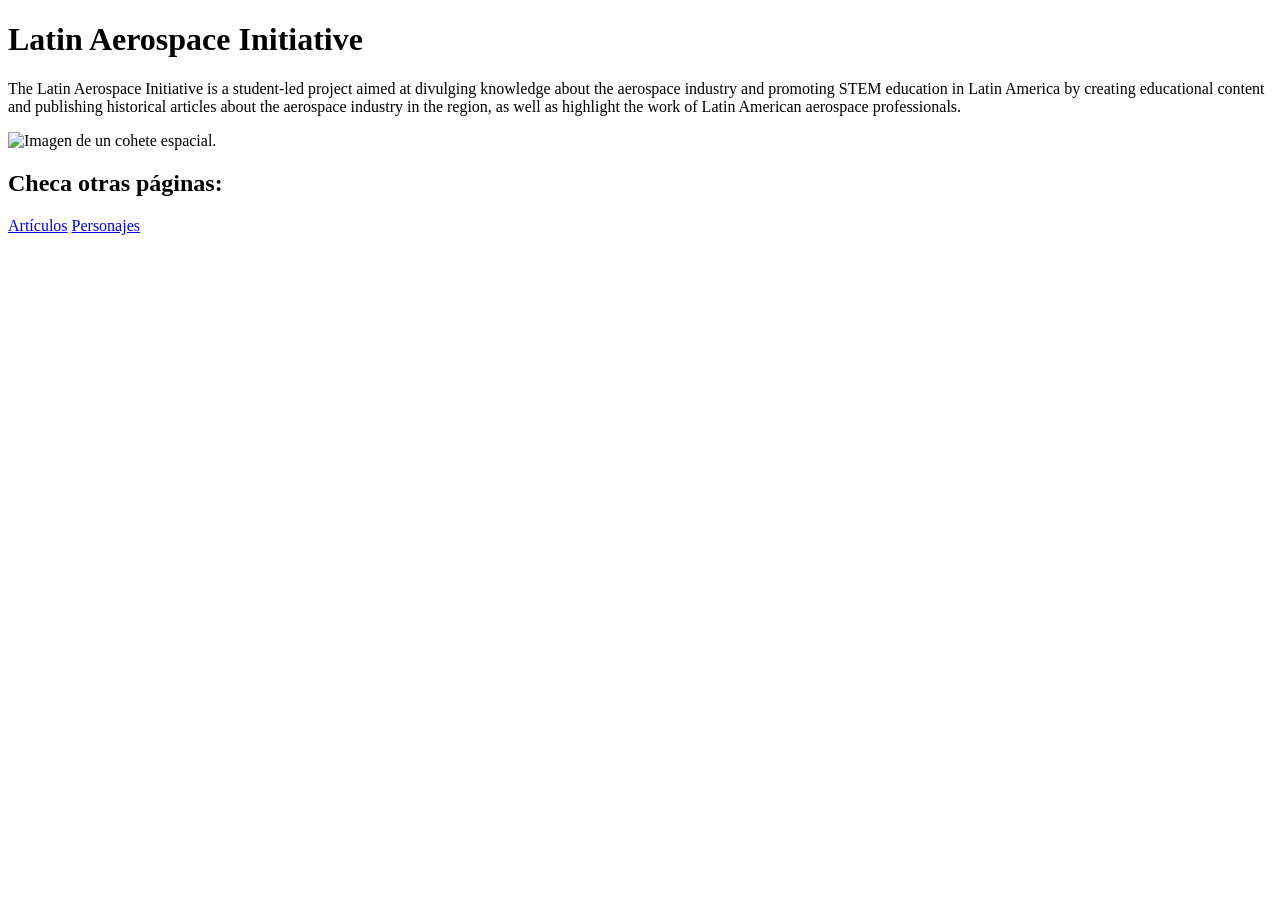
==== index.html @ 5dfa73a9 "Add files via upload" ====
<!DOCTYPE html>
<html>

    <head>
        <title>Latin Aerospace Initiative</title>
    </head>

    <body>

        <h1>Latin Aerospace Initiative</h1>

        <p> 
            The Latin Aerospace Initiative is a student-led project aimed at divulging knowledge about the aerospace industry and promoting STEM education in Latin America by creating educational content and publishing historical articles about the aerospace industry in the region, as well as highlight the work of Latin American aerospace professionals. 
        </p>
        <img src="rocket.jpeg" alt="Imagen de un cohete espacial." title="Cohete espacial">

        <h2>Checa otras páginas:</h2>
        <a href="articles.html" target="_blank" title="Ver artículos">Artículos</a> 
        <a href="characters.html" target="_blank" title="Ver personajes">Personajes</a>



    </body>







</html>
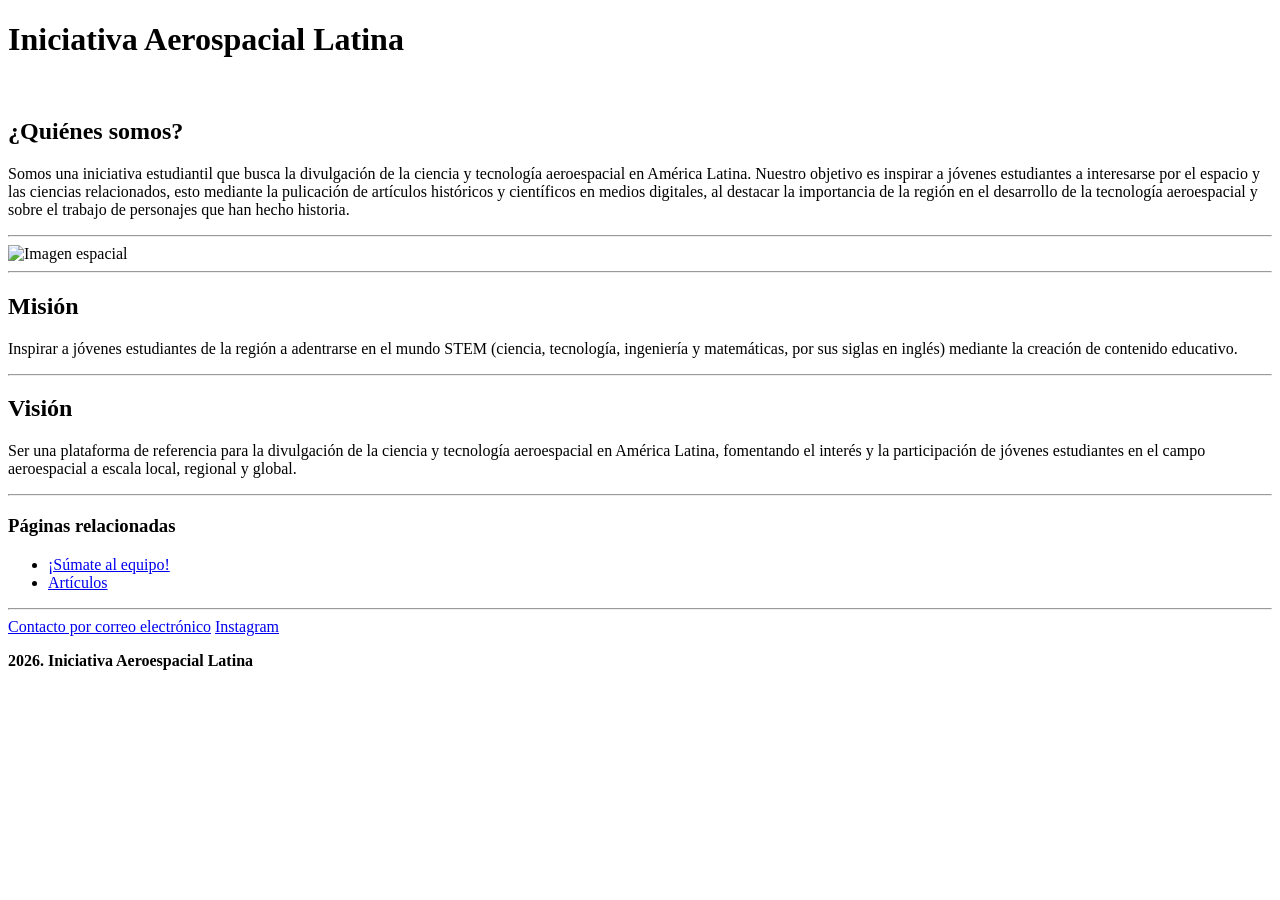
==== commit ce55e149: "18/5/26" ====
--- a/index.html
+++ b/index.html
@@ -1,33 +1,47 @@
 <!DOCTYPE html>
-<html>
+	<html lang="es">
 
-    <head>
-        <title>Latin Aerospace Initiative</title>
-    </head>
+		<head>
+			<title>Iniciativa Aerospacial Latina</title>
+		</head>
 
-    <body>
+		<body>
 
-        <h1>Latin Aerospace Initiative</h1>
+			<div>
+				<h1>Iniciativa Aerospacial Latina</h1><br>
+			</div>
 
-        <p> 
-            The Latin Aerospace Initiative is a student-led project aimed at divulging knowledge about the aerospace industry and promoting STEM education in Latin America by creating educational content and publishing historical articles about the aerospace industry in the region, as well as highlight the work of Latin American aerospace professionals. 
-        </p>
-        <img src="rocket.jpeg" alt="Imagen de un cohete espacial." title="Cohete espacial">
+			<div>
+				<main>
+					<h2>¿Quiénes somos?</h2>
+					<p>Somos una iniciativa estudiantil que busca la divulgación de la ciencia y tecnología aeroespacial en América Latina. Nuestro objetivo es inspirar a jóvenes estudiantes a interesarse por el espacio y las ciencias relacionados, esto mediante la pulicación de artículos históricos y científicos en medios digitales, al destacar la importancia de la región en el desarrollo de la tecnología aeroespacial y sobre el trabajo de personajes que han hecho historia.</p>
+				</main><hr>
+			</div>
 
-        <h2>Checa otras páginas:</h2>
-        <a href="articles.html" target="_blank" title="Ver artículos">Artículos</a> 
-        <a href="characters.html" target="_blank" title="Ver personajes">Personajes</a>
+			<img src="../Imagenes/space.png" alt="Imagen espacial" title="Imagen del espacio"><hr>
+
+			<div>
+				<h2>Misión</h2>
+				<p>Inspirar a jóvenes estudiantes de la región a adentrarse en el mundo STEM (ciencia, tecnología, ingeniería y matemáticas, por sus siglas en inglés) mediante la creación de contenido educativo.</p><hr>
+
+				<h2>Visión</h2>
+				<p>Ser una plataforma de referencia para la divulgación de la ciencia y tecnología aeroespacial en América Latina, fomentando el interés y la participación de jóvenes estudiantes en el campo aeroespacial a escala local, regional y global.</p><hr>
+			</div>
+
+			<h3> Páginas relacionadas </h3>
+				<ul>
+					<li><a href="formulario.html" title="Formulario de contacto">¡Súmate al equipo!</a></li>
+					<li><a href="articulos.html" title="Artículos">Artículos</a></li>
+				</ul>
+			<hr>
+				
+			<footer>
+				<a href="mailto:andres.mrdav@gmail.com" target="_blank" rel="noopener noreferrer" title="Correo electrónico" >Contacto por correo electrónico</a>
+				<a href="https://www.instagram.com" target="_blank" rel="noopener noreferrer" title="Instagram">Instagram</a>
+				<p><strong>2026. Iniciativa Aeroespacial Latina </strong></p>
+			</footer>
 
 
+		</body>
 
-    </body>
-
-
-
-
-
-
-
-</html>
-
-
+	</html>
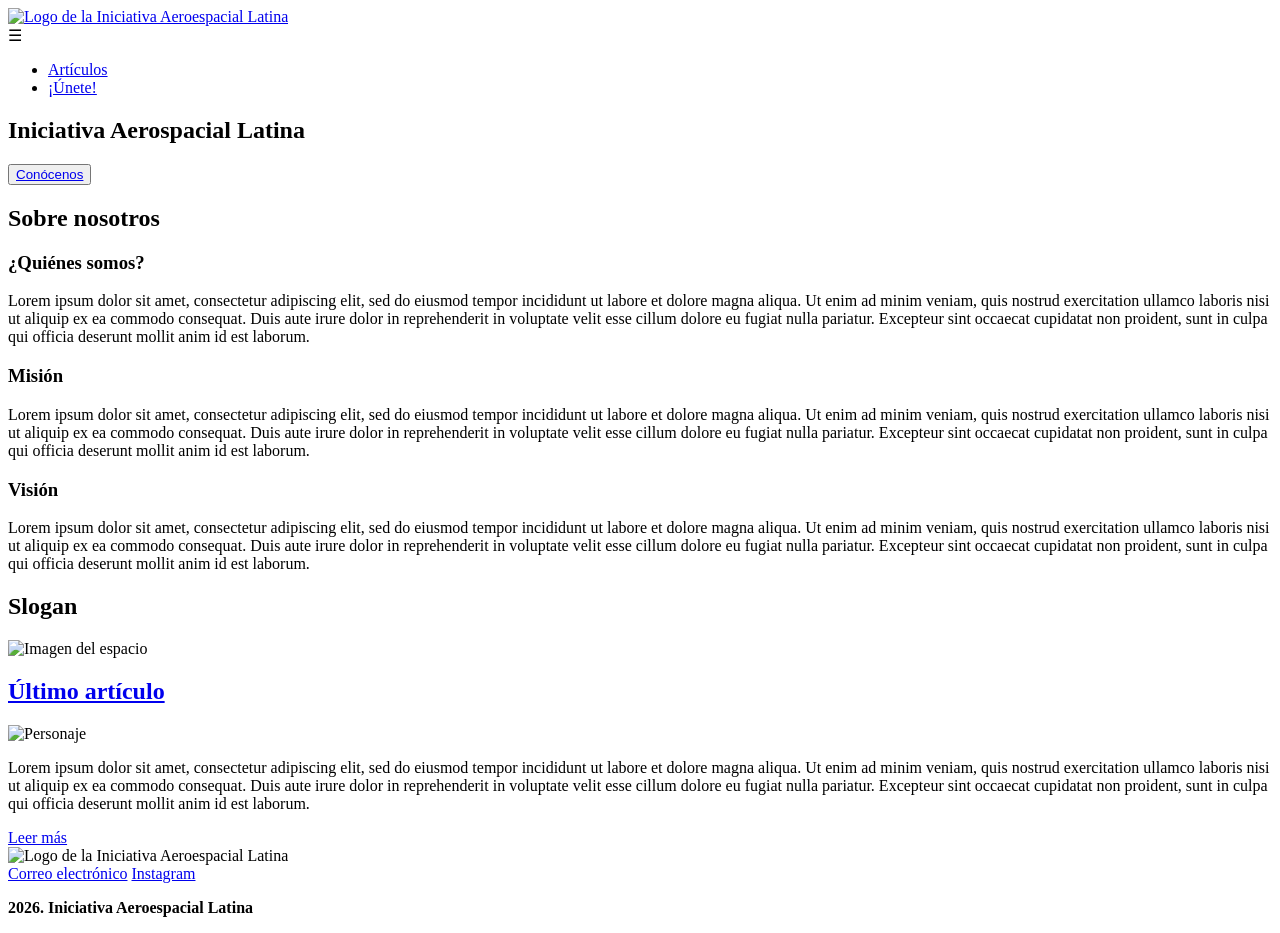
==== commit 46c5fc9d: "Add files via upload" ====
--- a/index.html
+++ b/index.html
@@ -1,44 +1,82 @@
 <!DOCTYPE html>
 	<html lang="es">
 
-		<head>
+		<head>	
+			<link href="../Código CSS/style.css" rel="stylesheet">
+			<link rel="preconnect" href="https://fonts.googleapis.com">
+			<link rel="preconnect" href="https://fonts.gstatic.com" crossorigin>
+			<link href="https://fonts.googleapis.com/css2?family=Inter:ital,opsz,wght@0,14..32,100..900;1,14..32,100..900&family=Public+Sans:ital,wght@0,100..900;1,100..900&display=swap" rel="stylesheet">
 			<title>Iniciativa Aerospacial Latina</title>
 		</head>
 
+
 		<body>
 
-			<div>
-				<h1>Iniciativa Aerospacial Latina</h1><br>
+			<header>
+				<div class="container-header">
+					<nav>
+						<a href="index.html" alt="Logo de la Iniciativa Aeroespacial Latina" title="Volver al inicio" target="_self" rel="noopener noreferrer" class="logo-link"><img src="../Imagenes/logo_IAL.png" alt="Logo de la Iniciativa Aeroespacial Latina"></a>
+						<div class="hamburguesa">☰</div>
+						<ul class="navul">
+							<li><a href="articulos.html" title="Inicio" id="navbar1" rel="noopener noreferrer">Artículos</a></li>
+							<li><a href="formulario.html" title="Inicio" id="navbar2" rel="noopener noreferrer">¡Únete!</a></li>
+						</ul>
+					</nav>
+				</div>
+			</header>
+
+			<section id="hero">
+				<h1>Iniciativa Aerospacial Latina</h1>
+				<form>
+					<button><a href="https://youtube.com" rel="noopener noreferrer" target="_blank" class="boton" id="conocenos">Conócenos</a></button>
+				</form>
+			</section>
+
+
+			<section class="about">
+				<div class="container">
+					<h2>Sobre nosotros</h2>
+					<div class="nosotros">
+						<h3>¿Quiénes somos?</h3>
+						<p>Lorem ipsum dolor sit amet, consectetur adipiscing elit, sed do eiusmod tempor incididunt ut labore et dolore magna aliqua. Ut enim ad minim veniam, quis nostrud exercitation ullamco laboris nisi ut aliquip ex ea commodo consequat. Duis aute irure dolor in reprehenderit in voluptate velit esse cillum dolore eu fugiat nulla pariatur. Excepteur sint occaecat cupidatat non proident, sunt in culpa qui officia deserunt mollit anim id est laborum.</p>
+					</div>
+					<div class="nosotros">
+						<h3>Misión</h3>
+						<p>Lorem ipsum dolor sit amet, consectetur adipiscing elit, sed do eiusmod tempor incididunt ut labore et dolore magna aliqua. Ut enim ad minim veniam, quis nostrud exercitation ullamco laboris nisi ut aliquip ex ea commodo consequat. Duis aute irure dolor in reprehenderit in voluptate velit esse cillum dolore eu fugiat nulla pariatur. Excepteur sint occaecat cupidatat non proident, sunt in culpa qui officia deserunt mollit anim id est laborum.</p>
+					</div>
+					<div class="nosotros">
+						<h3>Visión</h3>
+						<p>Lorem ipsum dolor sit amet, consectetur adipiscing elit, sed do eiusmod tempor incididunt ut labore et dolore magna aliqua. Ut enim ad minim veniam, quis nostrud exercitation ullamco laboris nisi ut aliquip ex ea commodo consequat. Duis aute irure dolor in reprehenderit in voluptate velit esse cillum dolore eu fugiat nulla pariatur. Excepteur sint occaecat cupidatat non proident, sunt in culpa qui officia deserunt mollit anim id est laborum.</p>
+					</div>
+				</div>
+			</section>
+
+		<section class="slogan">
+			<h2 id="slogan-texto">Slogan</h2>	
+			<img src="#" title="Imagen del espacio" alt="Imagen del espacio">
+		</section>
+
+		<section class="articulos">
+			<div class="container">
+				<a href="articulos.html" rel="noopener noreferrer" title="Artículo destacado" target="_blank" class="ultart">
+					<h2>Último artículo</h2>
+				</a>
+				<img src="#" title="Personaje" alt="Personaje">
+				<p>Lorem ipsum dolor sit amet, consectetur adipiscing elit, sed do eiusmod tempor incididunt ut labore et dolore magna aliqua. Ut enim ad minim veniam, quis nostrud exercitation ullamco laboris nisi ut aliquip ex ea commodo consequat. Duis aute irure dolor in reprehenderit in voluptate velit esse cillum dolore eu fugiat nulla pariatur. Excepteur sint occaecat cupidatat non proident, sunt in culpa qui officia deserunt mollit anim id est laborum.</p>
+				<a href="articulos.html" rel="noopener noreferrer" title="Artículo destacado" target="_blank" class="maslectura">Leer más</a>
+
 			</div>
 
-			<div>
-				<main>
-					<h2>¿Quiénes somos?</h2>
-					<p>Somos una iniciativa estudiantil que busca la divulgación de la ciencia y tecnología aeroespacial en América Latina. Nuestro objetivo es inspirar a jóvenes estudiantes a interesarse por el espacio y las ciencias relacionados, esto mediante la pulicación de artículos históricos y científicos en medios digitales, al destacar la importancia de la región en el desarrollo de la tecnología aeroespacial y sobre el trabajo de personajes que han hecho historia.</p>
-				</main><hr>
-			</div>
-
-			<img src="../Imagenes/space.png" alt="Imagen espacial" title="Imagen del espacio"><hr>
-
-			<div>
-				<h2>Misión</h2>
-				<p>Inspirar a jóvenes estudiantes de la región a adentrarse en el mundo STEM (ciencia, tecnología, ingeniería y matemáticas, por sus siglas en inglés) mediante la creación de contenido educativo.</p><hr>
-
-				<h2>Visión</h2>
-				<p>Ser una plataforma de referencia para la divulgación de la ciencia y tecnología aeroespacial en América Latina, fomentando el interés y la participación de jóvenes estudiantes en el campo aeroespacial a escala local, regional y global.</p><hr>
-			</div>
-
-			<h3> Páginas relacionadas </h3>
-				<ul>
-					<li><a href="formulario.html" title="Formulario de contacto">¡Súmate al equipo!</a></li>
-					<li><a href="articulos.html" title="Artículos">Artículos</a></li>
-				</ul>
-			<hr>
+		</section>
+			
 				
 			<footer>
-				<a href="mailto:andres.mrdav@gmail.com" target="_blank" rel="noopener noreferrer" title="Correo electrónico" >Contacto por correo electrónico</a>
+				<div class="container">
+				<img src="../Imagenes/logo_IAL.png" alt="Logo de la Iniciativa Aeroespacial Latina" title="Logo de la Iniciativa Aeroespacial Latina"><br>
+				<a href="mailto:andres.mrdav@gmail.com" target="_blank" rel="noopener noreferrer" title="Correo electrónico" >Correo electrónico</a>
 				<a href="https://www.instagram.com" target="_blank" rel="noopener noreferrer" title="Instagram">Instagram</a>
 				<p><strong>2026. Iniciativa Aeroespacial Latina </strong></p>
+				</div>
 			</footer>
 
 
